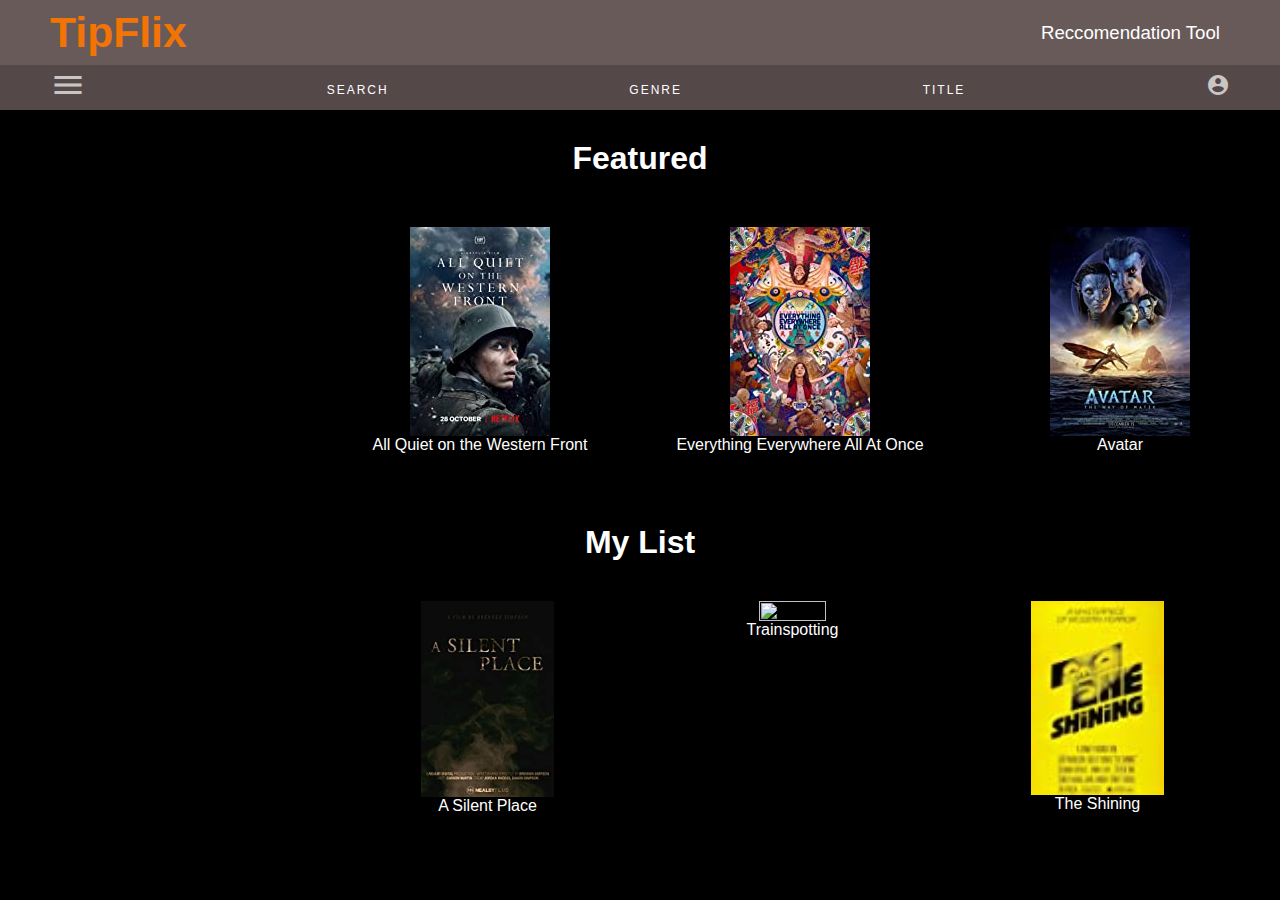
==== index.html @ 7cd0a314 "inicio do desenvolvimento html/css" ====
<html lang="pt-br">
	<head>
		<title>TipFlix</title>
		<meta charset="utf-8">
		<link rel="stylesheet" type="text/css" href="css/style.css"/>
		<link href="https://fonts.googleapis.com/icon?family=Material+Icons" rel="stylesheet">
		<script type="text/javascript" src="js/main.js"></script>
				
	</head>
<body>


<div class="wrapper">
    
    <div class="top_nav">
        <div class="left">
          <div id="logo"><p><span>TipFlix</span></p></div>
        </div> 
      <div class="right">
        <ul>
          <li><a href="#">Reccomendation Tool</a></li>
		 
          

        </ul>
      </div>
    </div>
    <div class="bottom_nav">
		<ul>
			<div class="dropdown">
				<li><a href="#"><i class="dropbtn material-icons" style="font-size:36px">menu</i></a></li>
					<div class="dropdown-content">
						<a href="#">Home</a>
						<a href="#">Login</a>
						<a href="#">My List</a>
					</div>
			</div> 
		
			
			<li><a href="#">Search</a></li>
			<li><a href="#">Genre</a></li>
			<li><a href="#">Title</a></li>
			<li><a href="#"><i class="material-icons">account_circle</i></a></li>
        
		</ul>
  </div>
  

    
	<section class="flex-container featured">
			<h1 class="session-title">Featured</h1>
			
			<div class="filmes">
				<div class="float-child">
					<img  src="img/avatar.jpg"/>
					<a class= "titulos">Avatar</a>
				</div>
				<div class="float-child">
					<img src="img/everything_everywhere.jpg"/>
					<a class= "titulos">Everything Everywhere All At Once</a>
				</div>
				<div class="float-child">
					<img src="img/all_quiet.jpg"/>
					<a class= "titulos">All Quiet on the Western Front</a>
				</div>
			</div>			
		</section>
	
		<section class="flex-container mylist">
			<h1>My List</h1>
			
			<div class="list">
				<div class="float-child">
					<img  src="img/the_shining.jpg"/>
					<a class= "titulos">The Shining</a>
				</div>
				<div class="float-child">
					<img src="img/trainspotting.jpg"/>
					<a class= "titulos">Trainspotting</a>
				</div>
				<div class="float-child">
					<img src="img/silent_place.jpg"/>
					<a class= "titulos">A Silent Place</a>
				</div>
			</div>			
		</section>
	
  
		

</body>
</html>
---- css/style.css ----
/* variáveis */
:root {
    --pageBackground: #000000;
	--bottomBackground: #554848;
	--topBackground:#695A5A;
    --fontColor: #FFFFFF;
    --shadows: rgba(196, 196, 196, 0.2);
	--logoColor: #F27405;
	--buttonColor: #FF9F0A;
}

/* fontes */
@import url('https://fonts.googleapis.com/css2?family=Noto+Sans:wght@100&family=Nunito+Sans:wght@200;400;600&family=Roboto:wght@100;300&display=swap');

/* reset */

html,
body {
 
    margin: 0;
	box-sizing: border-box;
	background-color: var(--pageBackground);
	
}

/* estilos básicos */

* {
  font-family: "Noto Sans", sans-serif;
  color:var(--fontColor);
  font-size: 12pt;	
  margin: 0;
  padding: 0;
  box-sizing: border-box;
  list-style: none;
  text-decoration: none;

}

.main-menu{
	display: none;
}
.wrapper .top_nav{

  width: 100%;
  height: 65px;
  background:#695A5A;
  padding: 0 50px;
  display: flex;
  justify-content: space-between;
  align-items: center;
  
}


.wrapper .top_nav .left #logo p span{
  display: flex;
  align-items: center;
  margin-right: 25px;
  font-family: "Noto Sans", sans-serif;
  font-weight: bold;
  font-size: 32pt;
  color: var(--logoColor);
}


.wrapper .top_nav .right ul{
  display: flex;
}



.wrapper .top_nav .right ul li:last-child{
  
  margin-right: 0;

}


.wrapper .top_nav .right ul li a{
  display: block;
  padding: 0px 10px;

}

.right ul li:last-child a i{
	size: 30px;
  
}

.wrapper .bottom_nav{
  width: 100%;
  background: var(--bottomBackground);
  height: 45px;
  padding: 0 50px;
}

.wrapper .bottom_nav ul{
  width: 100%;
  height: 45px;
  display: flex;
  justify-content: space-between;
  align-items: center;
}

.wrapper .bottom_nav ul li a{
  
  letter-spacing: 2px;
  text-transform: uppercase;
  font-size: 12px;
}

.material-icons{
	color: #CAC5C5;
	font-size: 30px;
	text-align: center;
	
}


.dropdown-content {
  display: none;
  position: absolute;
  background-color: #f9f9f9;
  min-width: 200px;
  box-shadow: 0px 16px 8px 0px rgba(0,0,0,0.2);
  z-index: 1;
}

.dropdown-content a {
  float: down;
  position: left;
  color: black;
  padding: 20px 20px;
  text-decoration: none;
  display: block;
  text-align: center;
}

.dropdown-content a:hover {
  background-color: #ddd;
}

.dropdown:hover .dropdown-content {
  display: block;
}

h1{
	
	font-weight:600;
	font-size: 24pt;
	text-align: center;
	margin: 20px;
	
}

h2{
	
	font-weight:700;
	font-size: 22pt;
	
	
}

.flex-container{
  display: flex;
  flex-direction: column;
}
	
}
.featured{
	margin: 10px;
    padding: 20px;

}

.mylist{
	margin: 10px;
    padding: 20px;

}
.session-title{
	margin: 10px;
    padding: 20px;

}


img{
    width: 25%;
	margin-left: auto;
	margin-right: auto;
	display: block;
		
}

.titulos{

	font-weight:100;
	font-size: 12pt;
	display: block;
	align-items:center;

	
}

.filmes{
	display: block;
	
}

.list{
	display: block;
}

.float-child {
    
	flex-direction: column;
	justify-content: center;
    vertical-align: top;
	text-align: center;
	padding: 20px;
 
}  

.form-group{
    margin: 40px;
	display:block;
	width: 80%;
    padding: 20px;
	height:70%;
	justify-content: center;

	
}

input[type=text] {
  width: 100%;
  padding: 12px 20px;
  margin: 7px 0;
  box-sizing: border-box;
  border: 2px solid #ccc;
  -webkit-transition: 0.5s;
  transition: 0.5s;
  outline: none;
  color: #000000;
	
}

input[type=text]:focus {
  border: 2px solid #695A5A;
}

label{
	font-size:10pt;
	font-weight: 100;
	

}

.botao {
  background-color: var(--buttonColor);
  color: white;
  padding: 12px 20px;
  border: none;
  border-radius: 4px;
  cursor: pointer;
  float: right;
  margin-bottom: 20px;
  width:100%;
}

.botao:hover {
  background-color: var(--logoColor);
}
/* web e demais tamanhos */
@media only screen and (min-width : 920px) {
 
*{
    font-size: 14pt;
}
    
img{
    width: 50%;
	height: 50%;	
}

.float-child {
    width: 25%;
    float: right;   
} 

.container{
	display: flex;
	flex-direction: column;
	width: 50%;
	height:80%;
	
}
.menu-item{

}

.main-menu{
    width: 25%;
	height:80%;
	margin: 10px 10px;
	padding: 50px 30px;
}	

.form-group{
    width: 65%;
	height:80%;
	float:right;
	margin: 10px;
}
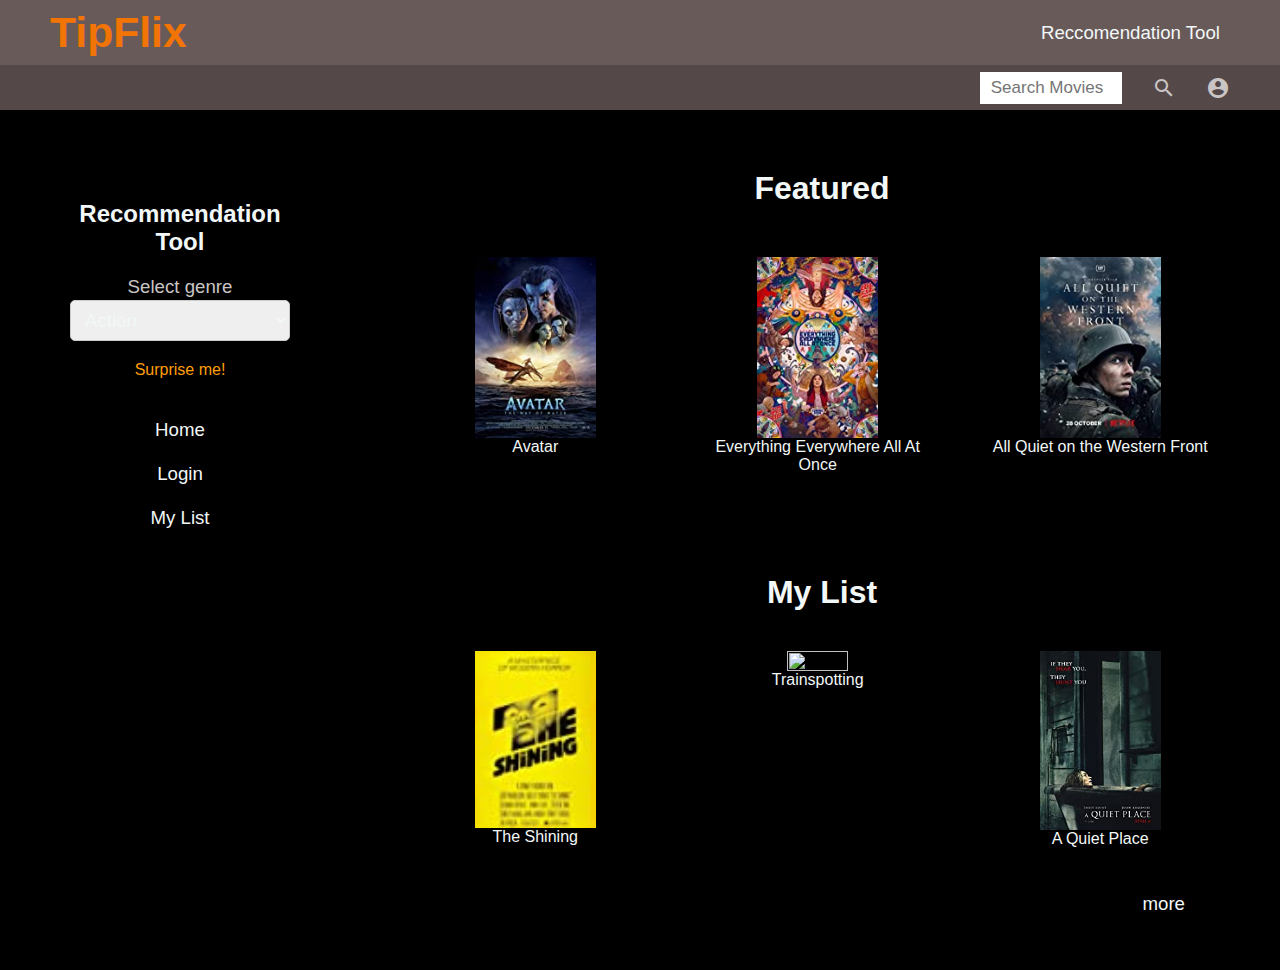
==== commit 75ad6426: "mudanca na nav bar, correcao da responsividade" ====
--- a/index.html
+++ b/index.html
@@ -9,7 +9,6 @@
 	</head>
 <body>
 
-
 <div class="wrapper">
     
     <div class="top_nav">
@@ -19,41 +18,65 @@
       <div class="right">
         <ul>
           <li><a href="#">Reccomendation Tool</a></li>
-		 
-          
 
         </ul>
       </div>
     </div>
     <div class="bottom_nav">
-		<ul>
-			<div class="dropdown">
-				<li><a href="#"><i class="dropbtn material-icons" style="font-size:36px">menu</i></a></li>
-					<div class="dropdown-content">
-						<a href="#">Home</a>
-						<a href="#">Login</a>
-						<a href="#">My List</a>
-					</div>
-			</div> 
-		
+		<div class="dropdown">
+			<a href="#"><i class="dropbtn material-icons" style="font-size:36px">menu</i></a>
+				<div class="dropdown-content">
+					<a href="index.html">Home</a>
+					<a href="login.html">Login</a>
+					<a href="register.html">Register</a>
+					<a href="#">My List</a>
+				</div>
+		</div> 
 			
-			<li><a href="#">Search</a></li>
-			<li><a href="#">Genre</a></li>
-			<li><a href="#">Title</a></li>
-			<li><a href="#"><i class="material-icons">account_circle</i></a></li>
-        
-		</ul>
+		<div class="search">
+			<ul>
+				<li><input type="text"
+					placeholder=" Search Movies"
+					name="search"></li>
+				<li>
+					<a href="#"><i class="material-icons">search</i></a>
+				</li>
+			
+				<li><a href="#"><i class="material-icons last-icon">account_circle</i></a></li>
+		    </ul>
+		</div>
   </div>
-  
 
+  <section class="container main-menu">
+	<h1 id="recommendation-tool">Recommendation Tool</h1>
+	<p id="select-genre">Select genre</p>
+	<ul>
+		<select name="Genre" label="Genre">
+			
+			<option value="Action">Action</option>
+  			<option value="Adventure">Adventure</option>
+  			<option value="Animation">Animation</option>
+			<option value="Comedy">Comedy</option>
+  			<option value="Drama">Drama</option> 
+			<option value="Horror">Horror</option>
+			<option value="Musical">Musical</option>
+			<option value="Thriller">Thriller</option>
+			<option value="Sci-Fi">Sci-Fi</option>
+		</select>
+		<h3 id="titulo-suprise" href="#">Surprise me!</h3><br>
+		<li id="menu"><a class="menu-item" href="index.html">Home</a></li><br>
+		<li id="menu"><a class="menu-item" href="login.html">Login</a></li><br>
+		<li id="menu"><a class="menu-item" href="#">My List</a></li>
+	</ul>    
+  </section>
     
-	<section class="flex-container featured">
+  <section class="flex-container featured">
 			<h1 class="session-title">Featured</h1>
 			
 			<div class="filmes">
 				<div class="float-child">
 					<img  src="img/avatar.jpg"/>
-					<a class= "titulos">Avatar</a>
+					<a class= "titulos" href="movies.html">Avatar</a>
 				</div>
 				<div class="float-child">
 					<img src="img/everything_everywhere.jpg"/>
@@ -79,15 +102,13 @@
 					<a class= "titulos">Trainspotting</a>
 				</div>
 				<div class="float-child">
-					<img src="img/silent_place.jpg"/>
-					<a class= "titulos">A Silent Place</a>
+					<img src="img/a_quiet_place.jpg"/>
+					<a class= "titulos">A Quiet Place</a>
 				</div>
-			</div>			
-		</section>
-	
-  
-		
-
+			</div>	
+		    <p class="see-more"><a href="lista.html">more</a></p>
+		</section>	
 </body>
 </html>
 
+
--- a/css/style.css
+++ b/css/style.css
@@ -4,7 +4,7 @@
     --pageBackground: #000000;
 	--bottomBackground: #554848;
 	--topBackground:#695A5A;
-    --fontColor: #FFFFFF;
+    --fontColor: #F2F7F7;
     --shadows: rgba(196, 196, 196, 0.2);
 	--logoColor: #F27405;
 	--buttonColor: #FF9F0A;
@@ -41,6 +41,7 @@
 .main-menu{
 	display: none;
 }
+
 .wrapper .top_nav{
 
   width: 100%;
@@ -52,7 +53,6 @@
   align-items: center;
   
 }
-
 
 .wrapper .top_nav .left #logo p span{
   display: flex;
@@ -70,7 +70,6 @@
 }
 
 
-
 .wrapper .top_nav .right ul li:last-child{
   
   margin-right: 0;
@@ -94,13 +93,17 @@
   background: var(--bottomBackground);
   height: 45px;
   padding: 0 50px;
+  display: flex;
+  justify-content:space-between;  
+  align-items: center;
+  
 }
 
 .wrapper .bottom_nav ul{
   width: 100%;
-  height: 45px;
-  display: flex;
-  justify-content: space-between;
+  height: 40px;
+  display: flex;
+  justify-content:space-between;  
   align-items: center;
 }
 
@@ -109,12 +112,19 @@
   letter-spacing: 2px;
   text-transform: uppercase;
   font-size: 12px;
+  display: block;
+  
+}
+.wrapper .bottom_nav ul li {
+  margin-left: 30px;
+ 
 }
 
 .material-icons{
 	color: #CAC5C5;
 	font-size: 30px;
 	text-align: center;
+	
 	
 }
 
@@ -139,7 +149,7 @@
 }
 
 .dropdown-content a:hover {
-  background-color: #ddd;
+  background-color: #D9D9D9;
 }
 
 .dropdown:hover .dropdown-content {
@@ -155,56 +165,88 @@
 	
 }
 
-h2{
-	
-	font-weight:700;
+h2{	
+	font-weight:500;
 	font-size: 22pt;
 	
-	
-}
+}
+
 
 .flex-container{
   display: flex;
   flex-direction: column;
-}
-	
-}
+  top: 0;
+}
+	
 .featured{
-	margin: 10px;
-    padding: 20px;
+  margin: 10px;
+  padding: 20px;
 
 }
 
 .mylist{
-	margin: 10px;
-    padding: 20px;
+  margin: 10px;
+  padding: 20px;
 
 }
 .session-title{
-	margin: 10px;
-    padding: 20px;
+  margin: 10px;
+  padding: 20px;
 
 }
 
 
 img{
-    width: 25%;
-	margin-left: auto;
-	margin-right: auto;
-	display: block;
+   width: 25%;
+   margin-left: auto;
+   margin-right: auto;
+   display: block;
 		
 }
 
 .titulos{
 
-	font-weight:100;
-	font-size: 12pt;
-	display: block;
-	align-items:center;
-
-	
-}
-
+  font-weight:100;
+  font-size: 12pt;
+  display: block;
+  align-items:center;
+
+	
+}
+
+h3{
+
+  font-weight:400;
+  font-size: 20pt;
+  display: block;
+  text-align: center;
+  padding: 40px;
+}
+
+.banner{
+   width: 50%;
+   margin-left: auto;
+   margin-right: auto;
+   display: block;
+   flex-direction: column;
+   justify-content: center;
+   vertical-align: top;
+   text-align: center;
+   padding: 20px;
+}
+
+.info p{
+	display:block;
+	font-weight: 100;
+    font-size: 11pt;
+	flex-direction: column;
+	justify-content: center;
+    vertical-align: top;
+	text-align: center;
+	color:#D8D8D8;
+	padding: 20px;
+
+}
 .filmes{
 	display: block;
 	
@@ -223,6 +265,17 @@
 	padding: 20px;
  
 }  
+
+.see-more{
+	font-weight:100;
+	font-size: 6pt;
+	text-align: right;
+	margin: 25px;
+	padding-right: 40px;
+	
+	
+}
+
 
 .form-group{
     margin: 40px;
@@ -273,13 +326,50 @@
 
 .botao:hover {
   background-color: var(--logoColor);
-}
+ 
+}
+
+.bottom_nav .search-container {
+  float: right;
+}
+
+.bottom_nav input[type=text] {
+  padding: 6px;
+  margin-top: 8px;
+  font-size: 17px;
+  border: none;
+}
+
+.bottom_nav .search-container button {
+  float: right;
+  padding: 10px;
+  margin-top: 8px;
+  margin-right: 16px;
+  background: #ddd;
+  font-size: 17px;
+  border: none;
+  cursor: pointer;
+  position: absolute;
+}
+
+.bottom_nav .search-container button:hover {
+  background: #ccc;
+}
+
+
 /* web e demais tamanhos */
 @media only screen and (min-width : 920px) {
  
 *{
     font-size: 14pt;
 }
+
+.flex-container{
+	float: right;
+	width: 70%;
+	
+	
+}
     
 img{
     width: 50%;
@@ -287,32 +377,108 @@
 }
 
 .float-child {
-    width: 25%;
-    float: right;   
+    width: 33%;
+	float: left;
 } 
 
 .container{
 	display: flex;
 	flex-direction: column;
-	width: 50%;
+	width: 30%;
 	height:80%;
 	
 }
-.menu-item{
+.featured{
+  margin: 10px;
+  padding: 20px;
 
 }
 
 .main-menu{
     width: 25%;
 	height:80%;
-	margin: 10px 10px;
+	margin: 20px 20px;
 	padding: 50px 30px;
+	float:left;
+	text-align: center;
+	
 }	
 
 .form-group{
-    width: 65%;
+    width: 60%;
 	height:80%;
 	float:right;
 	margin: 10px;
+	margin-right:50px;
 }	
-		 +
+#menu{
+  text-align: center;
+}
+
+#recommendation-tool{
+	font-size: 18pt;
+	
+}
+select {
+  margin-right: 30px;
+  width: 220px;
+  padding: 8px 10px;
+  margin: 2px 0;
+  border: 1px solid #ccc;
+  border-radius: 5px;
+  box-sizing: border-box;
+
+  
+}
+
+select option{
+	color: black;
+}
+
+
+#titulo-suprise{
+  text-align: center;
+  color: var(--buttonColor);
+  padding: 8px 10px;
+  margin:10px;
+  font-size: 12pt;
+
+}
+#select-genre{
+  color: #CAC5C5;
+}
+.dropdown{
+	display: none;
+}
+
+.search{
+
+  margin-left: 900px;		
+	
+}
+
+h3{
+   font-weight:500;
+   font-size: 24pt;
+   display: block;
+   text-align:left;
+   padding: 40px;
+}
+.banner{
+	width: 45%;
+	float: left;
+	
+}	
+
+.info p{
+	
+	width: 45%;
+	float: right;
+	margin-right:30px;
+	font-size: 12pt;
+	font-weight:200;
+
+	
+}	
+
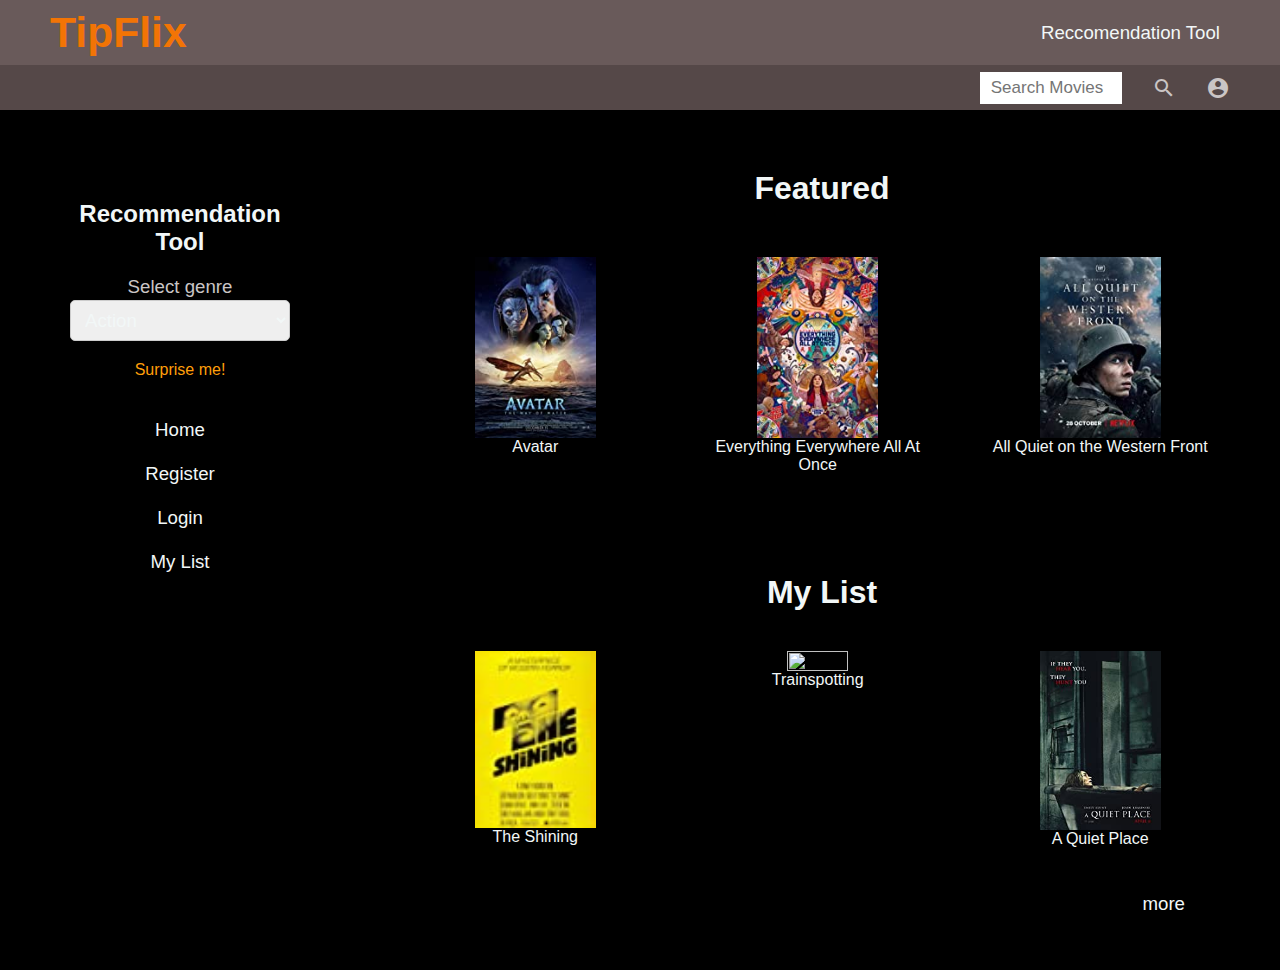
==== commit 74f502e5: "adicionando página de visão detalhada de filme" ====
--- a/index.html
+++ b/index.html
@@ -65,12 +65,13 @@
 		</select>
 		<h3 id="titulo-suprise" href="#">Surprise me!</h3><br>
 		<li id="menu"><a class="menu-item" href="index.html">Home</a></li><br>
+		<li id="menu"><a class="menu-item" href="register.html">Register</a></li><br>
 		<li id="menu"><a class="menu-item" href="login.html">Login</a></li><br>
 		<li id="menu"><a class="menu-item" href="#">My List</a></li>
 	</ul>    
   </section>
     
-  <section class="flex-container featured">
+       <section class="flex-container featured">
 			<h1 class="session-title">Featured</h1>
 			
 			<div class="filmes">
--- a/css/style.css
+++ b/css/style.css
@@ -41,7 +41,9 @@
 .main-menu{
 	display: none;
 }
-
+.menu-film{
+	display:none;
+}
 .wrapper .top_nav{
 
   width: 100%;
@@ -177,6 +179,13 @@
   flex-direction: column;
   top: 0;
 }
+
+.group{
+  display: flex;
+  flex-direction: column;
+  top: 0;
+}
+	
 	
 .featured{
   margin: 10px;
@@ -220,31 +229,45 @@
   font-size: 20pt;
   display: block;
   text-align: center;
-  padding: 40px;
+  padding: 35px;
 }
 
 .banner{
    width: 50%;
    margin-left: auto;
    margin-right: auto;
-   display: block;
-   flex-direction: column;
+   display:block;
    justify-content: center;
    vertical-align: top;
    text-align: center;
-   padding: 20px;
+   padding: 15px;
+}
+
+.add-remove{
+	
+	font-weight:100;
+    font-size: 9pt;
+	display:block;
+    text-align: center;
+	cursor: pointer;
+	
+	
+}
+.add-remove:hover {
+  color: var(--logoColor);
+ 
 }
 
 .info p{
-	display:block;
+	display:flex;
 	font-weight: 100;
-    font-size: 11pt;
+    font-size: 10pt;
 	flex-direction: column;
 	justify-content: center;
     vertical-align: top;
 	text-align: center;
 	color:#D8D8D8;
-	padding: 20px;
+	padding: 15px;
 
 }
 .filmes{
@@ -367,9 +390,9 @@
 .flex-container{
 	float: right;
 	width: 70%;
-	
-	
-}
+
+}
+
     
 img{
     width: 50%;
@@ -443,8 +466,15 @@
   padding: 8px 10px;
   margin:10px;
   font-size: 12pt;
-
-}
+  cursor: pointer;
+
+}
+#titulo-suprise:hover {
+  color: var(--logoColor);
+ 
+}
+
+
 #select-genre{
   color: #CAC5C5;
 }
@@ -458,27 +488,54 @@
 	
 }
 
-h3{
+.title{
    font-weight:500;
-   font-size: 24pt;
-   display: block;
-   text-align:left;
-   padding: 40px;
-}
-.banner{
-	width: 45%;
-	float: left;
-	
+   font-size: 28pt;
+   text-align:center-left;
+   padding-top: 30px;
+
+
+}
+
+.info p{
+	
+	font-size: 12pt;
+	font-weight:100;
+	padding: 0;
+	margin:0;
+	text-align: justify;
+
 }	
-
-.info p{
-	
-	width: 45%;
+.info{
+	padding-top:30px;
+	margin-right:50px;
+	width:30%;	
 	float: right;
-	margin-right:30px;
-	font-size: 12pt;
-	font-weight:200;
-
-	
+	
+}
+
+.group{
+   float:left;
+   width: 40%;
+   padding:0;
+   margin: 0;
+	
+}
+.group img .banner{
+	margin: 0;
+	width:60%;
+	align: center;
+	padding: 0;
+}
+.menu-film{
+    width: 20%;
+	height:80%;
+	margin: 30px;
+	padding-top:40px;
+	float:left;
+	text-align: center;
+	display: flex;
+	flex-direction: column;
+		
 }	
 
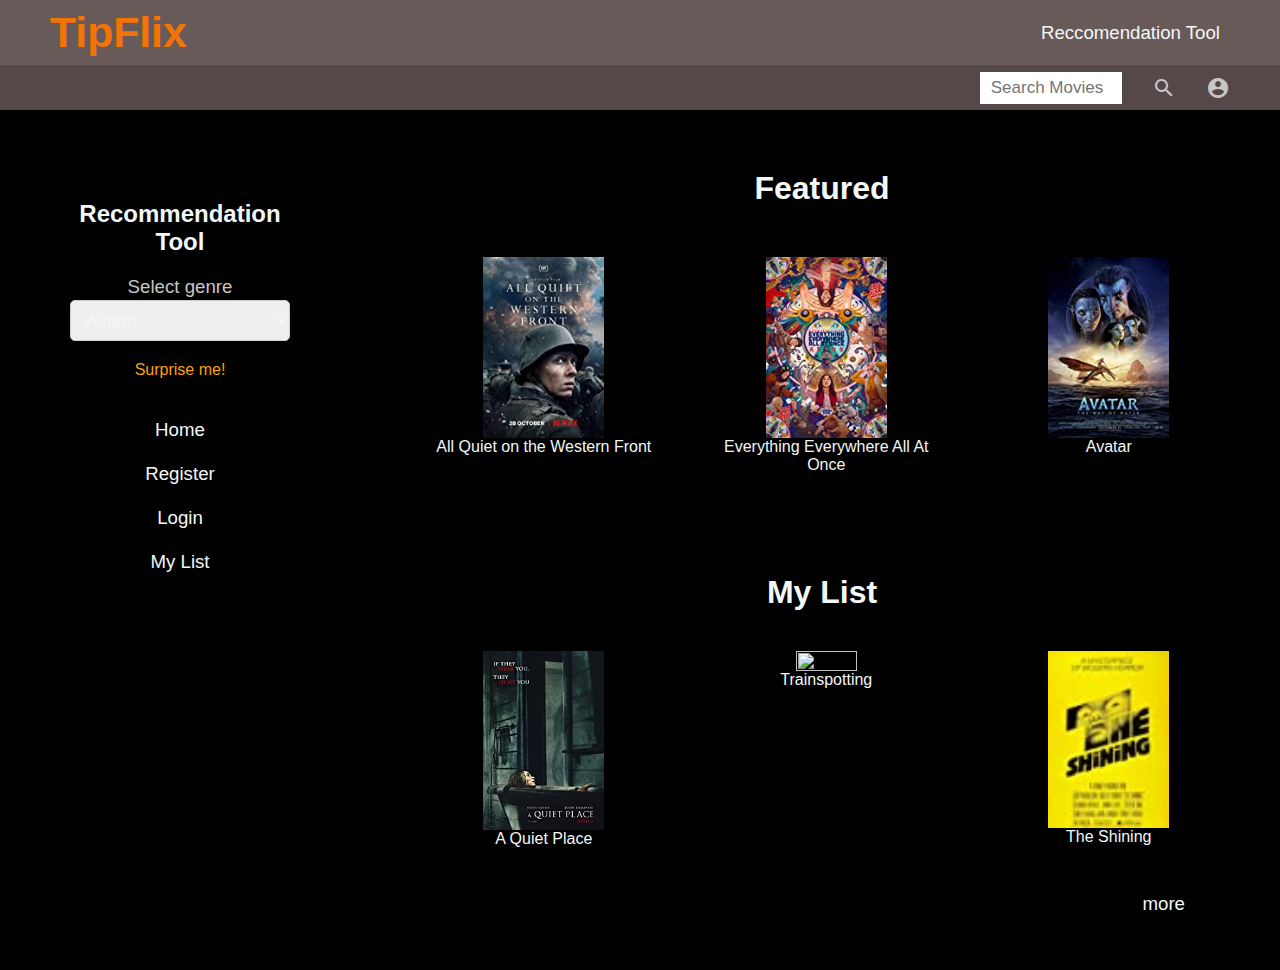
==== commit 71aa11aa: "adicionando páginas" ====
--- a/index.html
+++ b/index.html
@@ -17,7 +17,7 @@
         </div> 
       <div class="right">
         <ul>
-          <li><a href="#">Reccomendation Tool</a></li>
+          <li><a href="rectool.html">Reccomendation Tool</a></li>
 
         </ul>
       </div>
@@ -29,7 +29,7 @@
 					<a href="index.html">Home</a>
 					<a href="login.html">Login</a>
 					<a href="register.html">Register</a>
-					<a href="#">My List</a>
+					<a href="lista.html">My List</a>
 				</div>
 		</div> 
 			
@@ -104,7 +104,7 @@
 				</div>
 				<div class="float-child">
 					<img src="img/a_quiet_place.jpg"/>
-					<a class= "titulos">A Quiet Place</a>
+					<a class= "titulos" href="movies.html">A Quiet Place</a>
 				</div>
 			</div>	
 		    <p class="see-more"><a href="lista.html">more</a></p>
--- a/css/style.css
+++ b/css/style.css
@@ -379,6 +379,48 @@
   background: #ccc;
 }
 
+.container-tool select {
+
+ 
+  padding: 8px 10px;
+  margin: 2px 0;
+  border: 1px solid #ccc;
+  border-radius: 5px;
+  box-sizing: border-box;
+  align:center;
+  width: 100%;
+  
+}
+
+.container-tool{
+
+	width: 100%;
+	height:60%;
+	padding:30px;
+}
+
+#select-genre{
+  color: #CAC5C5; 
+}
+
+select option{
+	color: black;
+}
+
+
+#surprise-me {
+  background-color: var(--buttonColor);
+  color: white;
+  padding: 12px 20px;
+  border: none;
+  border-radius: 4px;
+  cursor: pointer;
+  align: center;
+  margin-bottom: 20px;
+  margin-top: 20px;
+  width:100%;
+}
+
 
 /* web e demais tamanhos */
 @media only screen and (min-width : 920px) {
@@ -401,7 +443,7 @@
 
 .float-child {
     width: 33%;
-	float: left;
+	float: right;
 } 
 
 .container{
@@ -443,7 +485,8 @@
 	font-size: 18pt;
 	
 }
-select {
+
+.main-menu select {
   margin-right: 30px;
   width: 220px;
   padding: 8px 10px;
@@ -454,6 +497,8 @@
 
   
 }
+
+
 
 select option{
 	color: black;
@@ -539,3 +584,20 @@
 		
 }	
 
+.container-tool select{
+	 
+  padding: 8px 10px;
+  margin: 2px 0;
+  border: 1px solid #ccc;
+  border-radius: 5px;
+  box-sizing: border-box;
+	
+}
+.container-tool{
+	display: flex;
+	flex-direction: column;
+	width: 50%;
+	height:80%;
+	padding:30px;
+	margin-right: 100px;
+}
